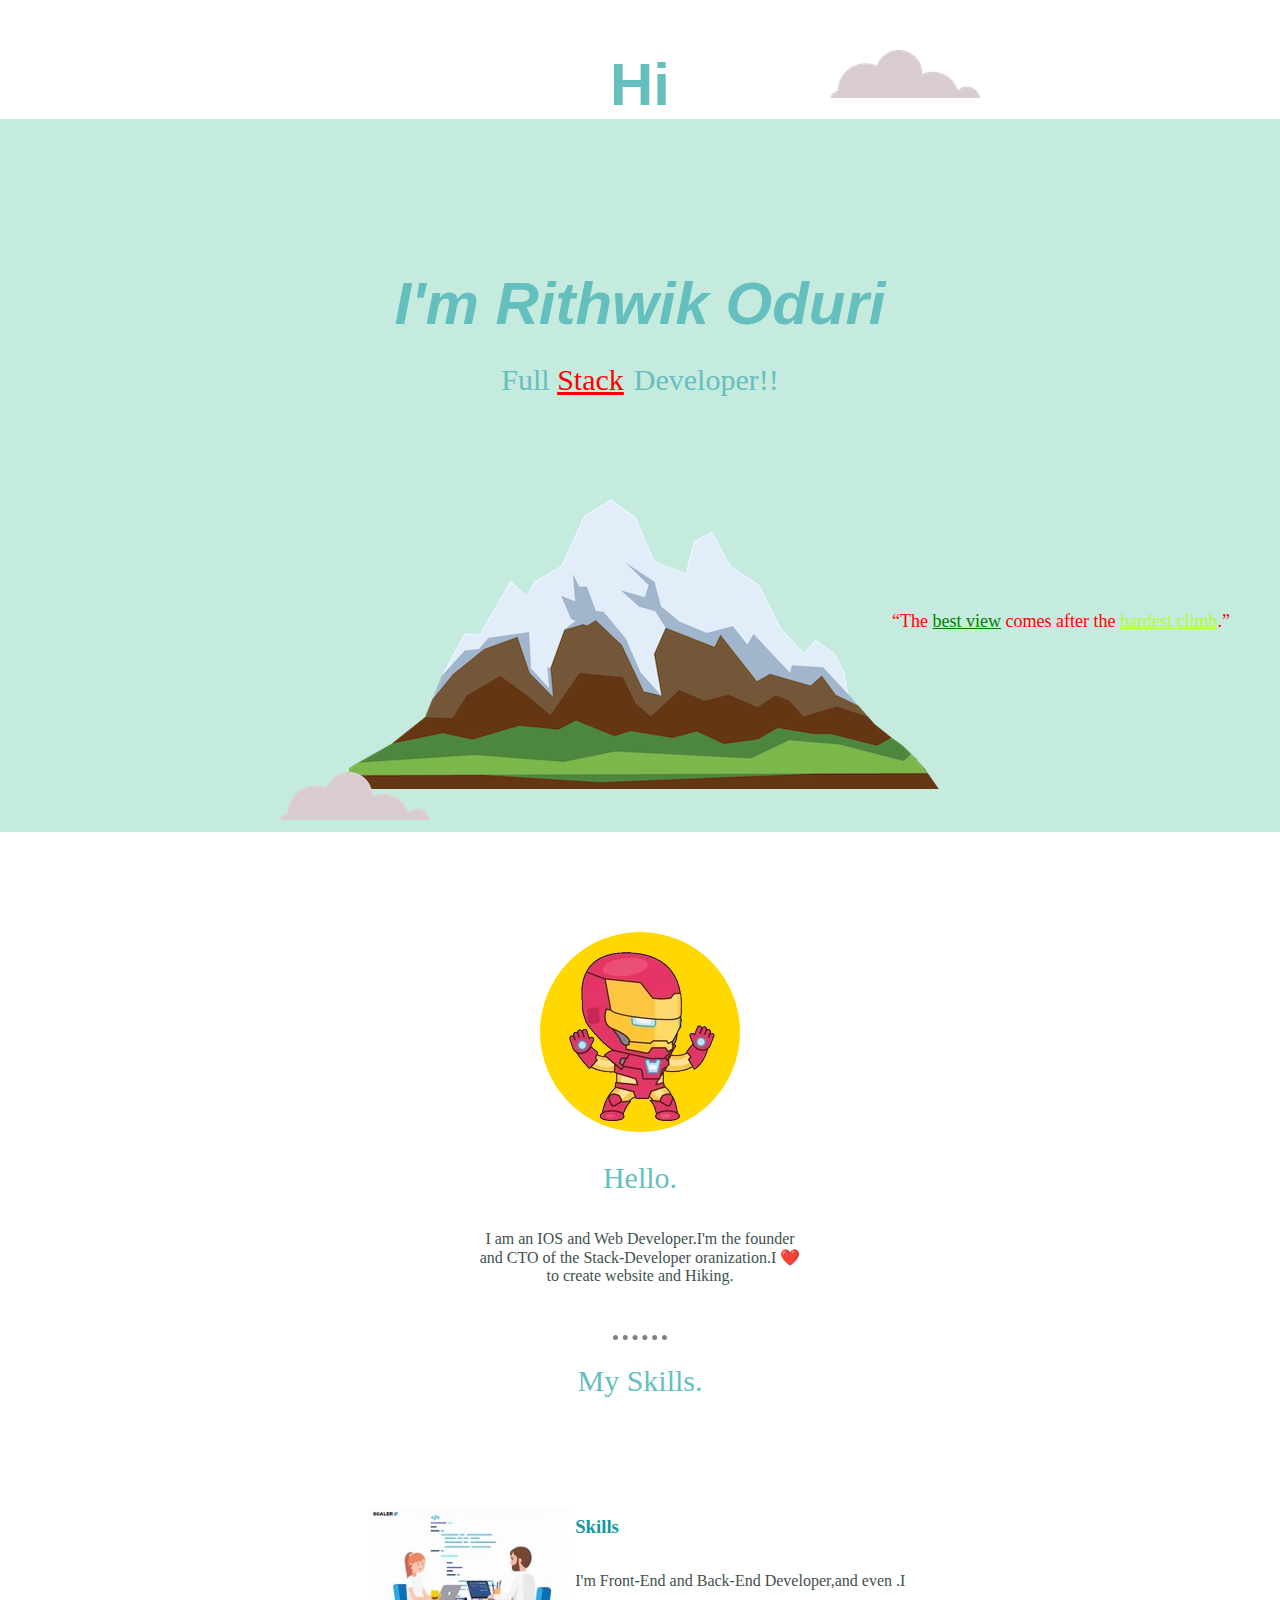
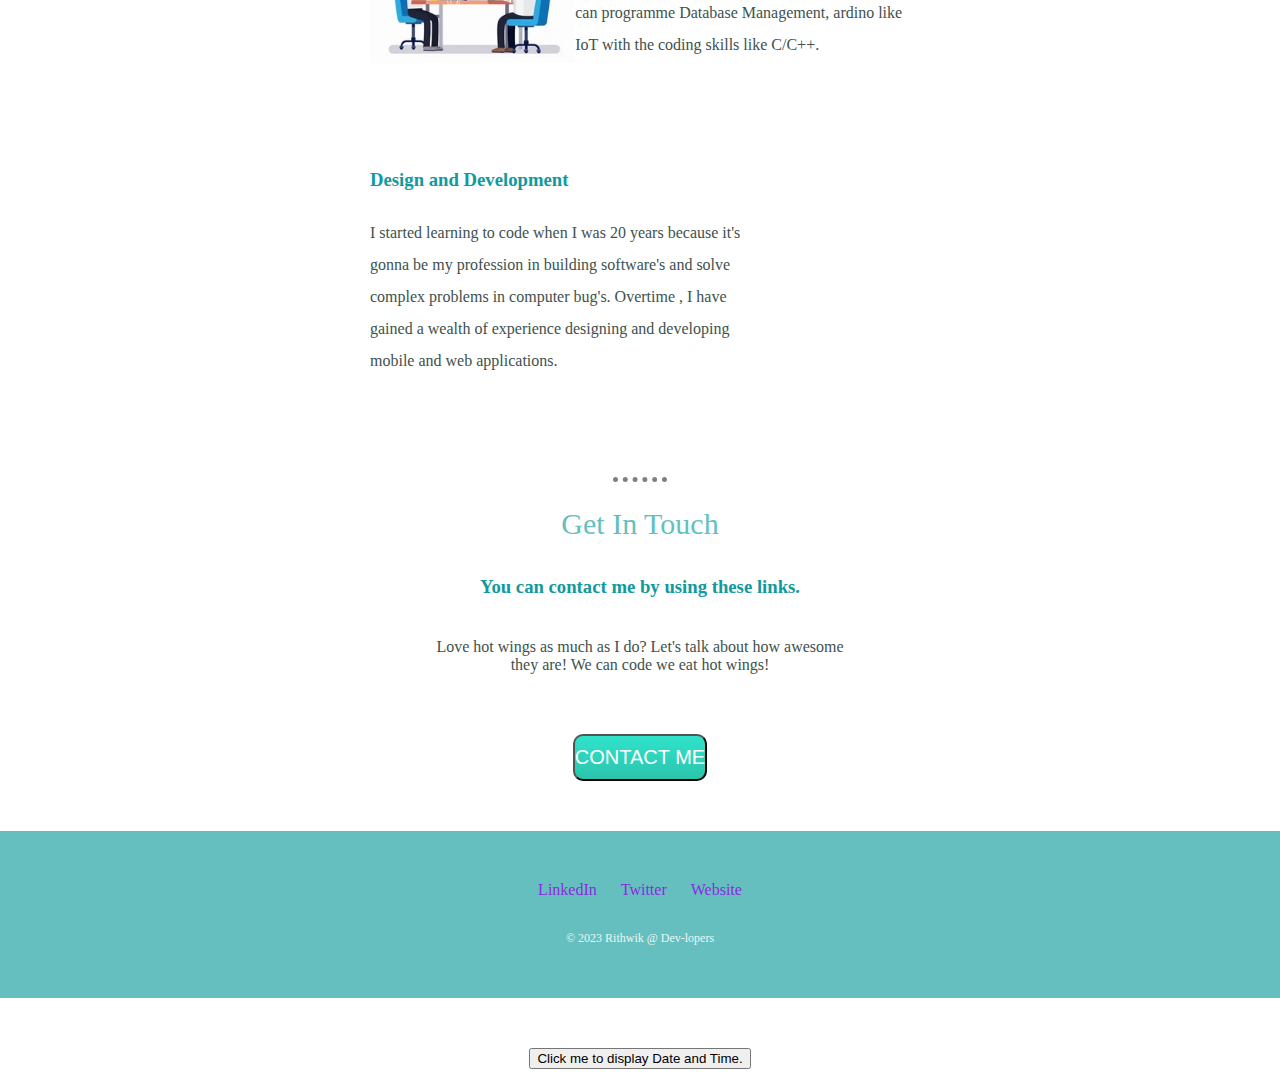
==== index.html @ 6b648e44 "Update index.html" ====
<!DOCTYPE html>
<html lang="en">
<head>
    <meta charset="UTF-8">
    <meta http-equiv="X-UA-Compatible" content="IE=edge">
    <meta name="viewport" content="width=device-width, initial-scale=1.0">
    <title>Rithwik's Style Site.</title>
    <link rel="stylesheet" type="text/css" href="index.css">
    <link rel="icon" href="ironman.webp">
</head>

<body>
    <h1>Hi</h1>
    <div class="top-container">
        <img class="top-cloud" src="cloud.png" alt="There is a image about me">
        <h1><em>I'm Rithwik Oduri</em></h1>
       <center><h2>Full <span class="stack">Stack</span>Developer!!</h2></center>
       <img class="bottom-cloud" src="cloud.png">
       <div class="mv">
       <img class="mountain" src="mountain.png">
       </div>
       <div class="quote"><p>“The <span class="quote1">best view</span> comes after the <span class="quote2">hardest climb</span>.”</p></div>

    </div>
    <div class="middle-container">
        <div class="profile">
          <img class="iron" src="iron-man.webp" alt="There is a image about me.">
          <h2>Hello.</h2>
          <p class="intro">I am an IOS and Web Developer.I'm the founder and CTO of the Stack-Developer oranization.I ❤️ to create website and Hiking.</p>
        </div>
        <hr>
        <div class="skills">
          <h2>My Skills.</h2>
          <div class="skill-row">
            <img class="skill" src="scaler.webp" alt="There is a image about computer.">
            <h3>Skills</h3>
            <p class="code-skill">I'm Front-End and Back-End Developer,and even .I can programme Database Management, ardino like IoT with the coding skills like C/C++.</p>
          </div>
          <div class="skill-row">
            <img class="chillies" src="code.webp" alt="There is a image about chilli.">
            <h3>Design and Development</h3>
            <p>I started learning to code when I was 20 years because it's gonna be my profession in building software's and solve complex problems in computer bug's. Overtime , I have gained a wealth of experience designing and developing mobile and web applications.</p>
          </div>
        </div>
        <hr>
        <div class="contact-me">
          <h2>Get In Touch</h2>
          <h3>You can contact me by using these links.</h3>
          <p class="contact-message">Love hot wings as much as I do? Let's talk about how awesome they are! We can code we eat hot wings!</p>
          <a class="btn" href="mailto:name@email.com"><button class="btn">CONTACT ME</button></a>
        </div>
      </div>
      <div class="bottom-container">
        <a class="footer-link" href="https://www.linkedin.com/">LinkedIn</a>
        <a class="footer-link" href="https://twitter.com/">Twitter</a>
        <a class="footer-link" href="https://www.appbrewery.co/">Website</a>
        <p class="copyright">© 2023 Rithwik @ Dev-lopers</p>
      </div>
<button type="button"
onclick="document.getElementById('demo').innerHTML = Date()">
Click me to display Date and Time.</button>

<p id="demo"></p>

</body>
</html>
---- index.css ----
body{
    color: #40514E;
    margin:0;
    text-align: center;
    font-family: Meriweather,serif;
}
h1{
    margin-top:50px;
    margin: 50px auto 0 auto;
    font-size: 60px;/* 16px 90px =16px/90px=562.5*/  /* 1em =16px = 100% =1em*/ 
    font-family:Verdana, Geneva, Tahoma, sans-serif;
    color: #66bfbf;
}
h2{
    font-size: 30px;
    color: #66BFBF;
    font-weight: lighter;
    padding-bottom: 10px;
}
h3{
    color: #11999e;
}
.top-container{
    background-color:rgb(197, 235, 222);
    padding-top: 100px;
/*margin:0px
padding-top 20px;
padding-left: 20px;
padding-right: 20px;
padding-bottom: 20px;
margin-top: 20px;
margin-left: 20px;
margin-right: 20px;
margin-bottom: 20px;
border-left: 20px;
border-right: 20px;
border-bottom: 20px;
border-top: 20px;
margin: 10px;
padding: 20px;
*/

}
/*.div2{
    height: 300px;
    width: 300px;
    margin-left: 500px;
    padding: 20px;
    margin:100px;
}
.div2:hover{
    box-shadow:5px 8px 10px 20px gold;
}
.iron:hover{
    box shadow: 5px 5px 8px blue, 10px 10px 8px red, 15px 15px 8px green
    transform: rotateX(150);
    transform: rotateY(150);
    transform: rotateZ(150);

}*/
.middle-container{
    margin: 100px ;
    
}
.bottom-container{
    position: relative;
    bottom: 50px;
    background-color: #66BFBF;
    padding: 50px 0px 20px;
    
}
.stack{
    text-decoration: underline;
    color: red;
    padding-right: 10px;
}
.cloud{
    position: relative;
    left: 30px;

}
.bottom-cloud{
    position: absolute;
    left: 280px;
    bottom: 80px;
}
.top-cloud{
    position: absolute;
    right: 300px;
    top: 50px;  
}
.footer-link{
    color: blueviolet;
    margin: auto 10px 10px 10px;
}
.btn {
    background: #30e3cb;
    background-image: -webkit-linear-gradient(top, #30e3cb, #2bc4ad);
    background-image: -moz-linear-gradient(top, #30e3cb, #2bc4ad);
    background-image: -ms-linear-gradient(top, #30e3cb, #2bc4ad);
    background-image: -o-linear-gradient(top, #30e3cb, #2bc4ad);
    background-image: linear-gradient(to bottom, #30e3cb, #2bc4ad);
    -webkit-border-radius: 8;
    -moz-border-radius: 8;
    border-radius: 10px;
    font-family: Arial;
    color: #ffffff;
    font-size: 20px;
    padding: 10px 0px;
    text-decoration: none;
  }
  
  .btn:hover {
    background: #3cb0fd;
    background-image: -webkit-linear-gradient(top, #3cb0fd, #3498db);
    background-image: -moz-linear-gradient(top, #3cb0fd, #3498db);
    background-image: -ms-linear-gradient(top, #3cb0fd, #3498db);
    background-image: -o-linear-gradient(top, #3cb0fd, #3498db);
    background-image: linear-gradient(to bottom, #3cb0fd, #3498db);
    text-decoration: none;
  }
.skill-row{
    width: 50%;
    line-height: 2;
    margin: 100px auto 100px auto;
    text-align: left;
}
.chillies{
    width: 30%;
    float: right;
    margin-left: auto auto 0px 0px;
    padding-top: 20px;
}
.skill{
    width: 38%;
    float: left;
    margin-right:auto auto 0px auto;
}
.code-skill{
    clear:bottom;
}
hr{
    border-style: none;
    border-top-style: dotted;
    border-color: grey;
    border-width: 5px;
    width: 5%;
}
.intro{
    width: 30%;
    margin: auto auto 50px auto;
}
.iron{
    border-radius: 100%;
    background-color: gold;
}
.quote{
    text-align: right;
    position: relative;
    bottom: 200px;
    right: 50px;
    color: red;
    font-size: large;
}
.quote1{
    text-decoration: underline;
    color: black;
}
.quote2{
    text-decoration: underline;
    color: black;
}
.iron:hover{
    background-color: red;
}
.contact-message{
    width: 40%;
    margin: 40px auto 60px;
}
a{
    text-decoration: none;
    text-transform:capitalize;
}
a:hover{
    color: #eaf6f6;
}
.copyright{
    color: #eaf6f6;
    font-size: 0.75rem;
    padding: 20px 0px;
}
.quote1{
    color: green;
}
.quote2{
    color: greenyellow;
}
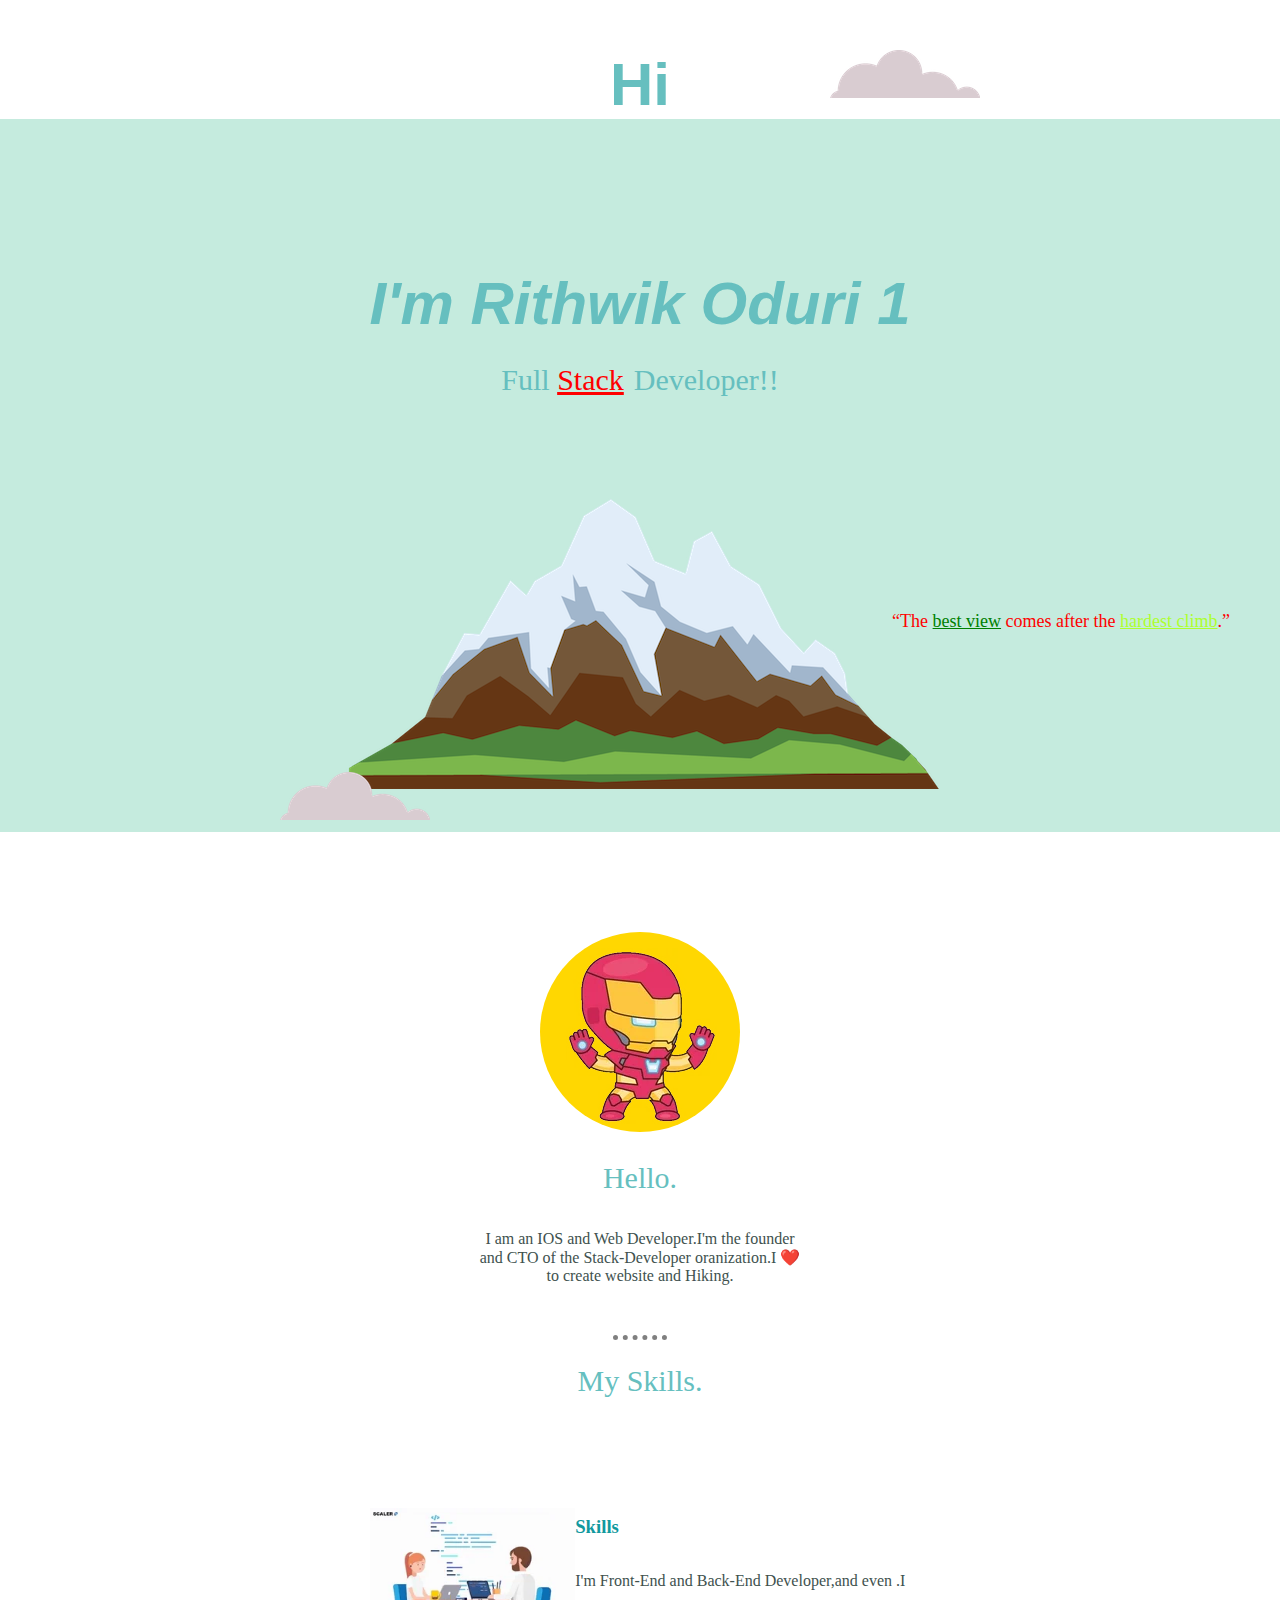
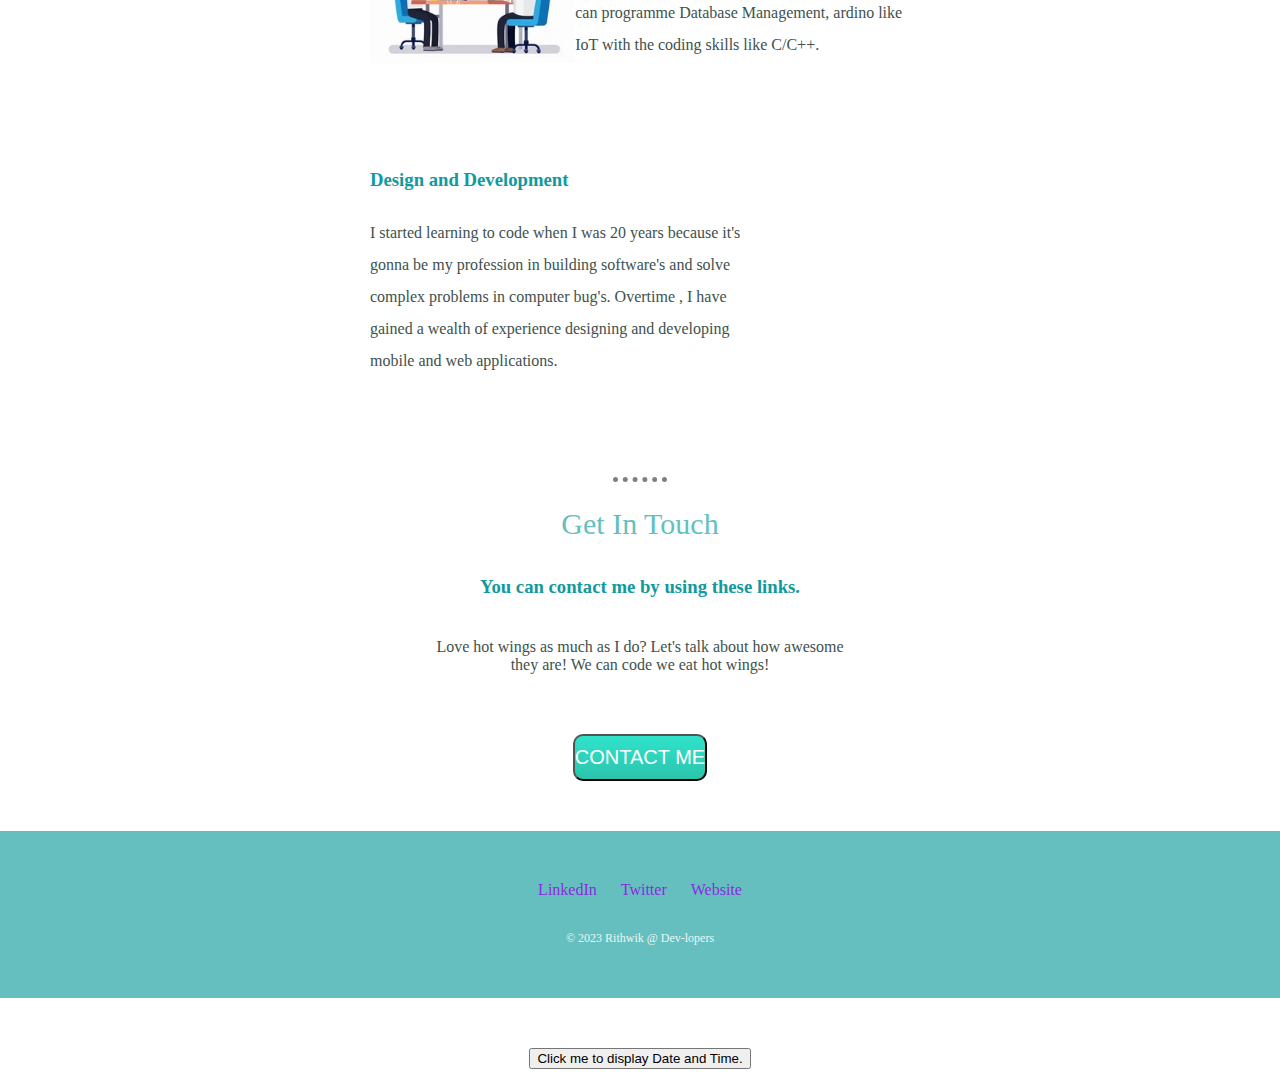
==== commit 9dd13dfb: "Update index.html" ====
--- a/index.html
+++ b/index.html
@@ -13,7 +13,7 @@
     <h1>Hi</h1>
     <div class="top-container">
         <img class="top-cloud" src="cloud.png" alt="There is a image about me">
-        <h1><em>I'm Rithwik Oduri</em></h1>
+        <h1><em>I'm Rithwik Oduri 1</em></h1>
        <center><h2>Full <span class="stack">Stack</span>Developer!!</h2></center>
        <img class="bottom-cloud" src="cloud.png">
        <div class="mv">
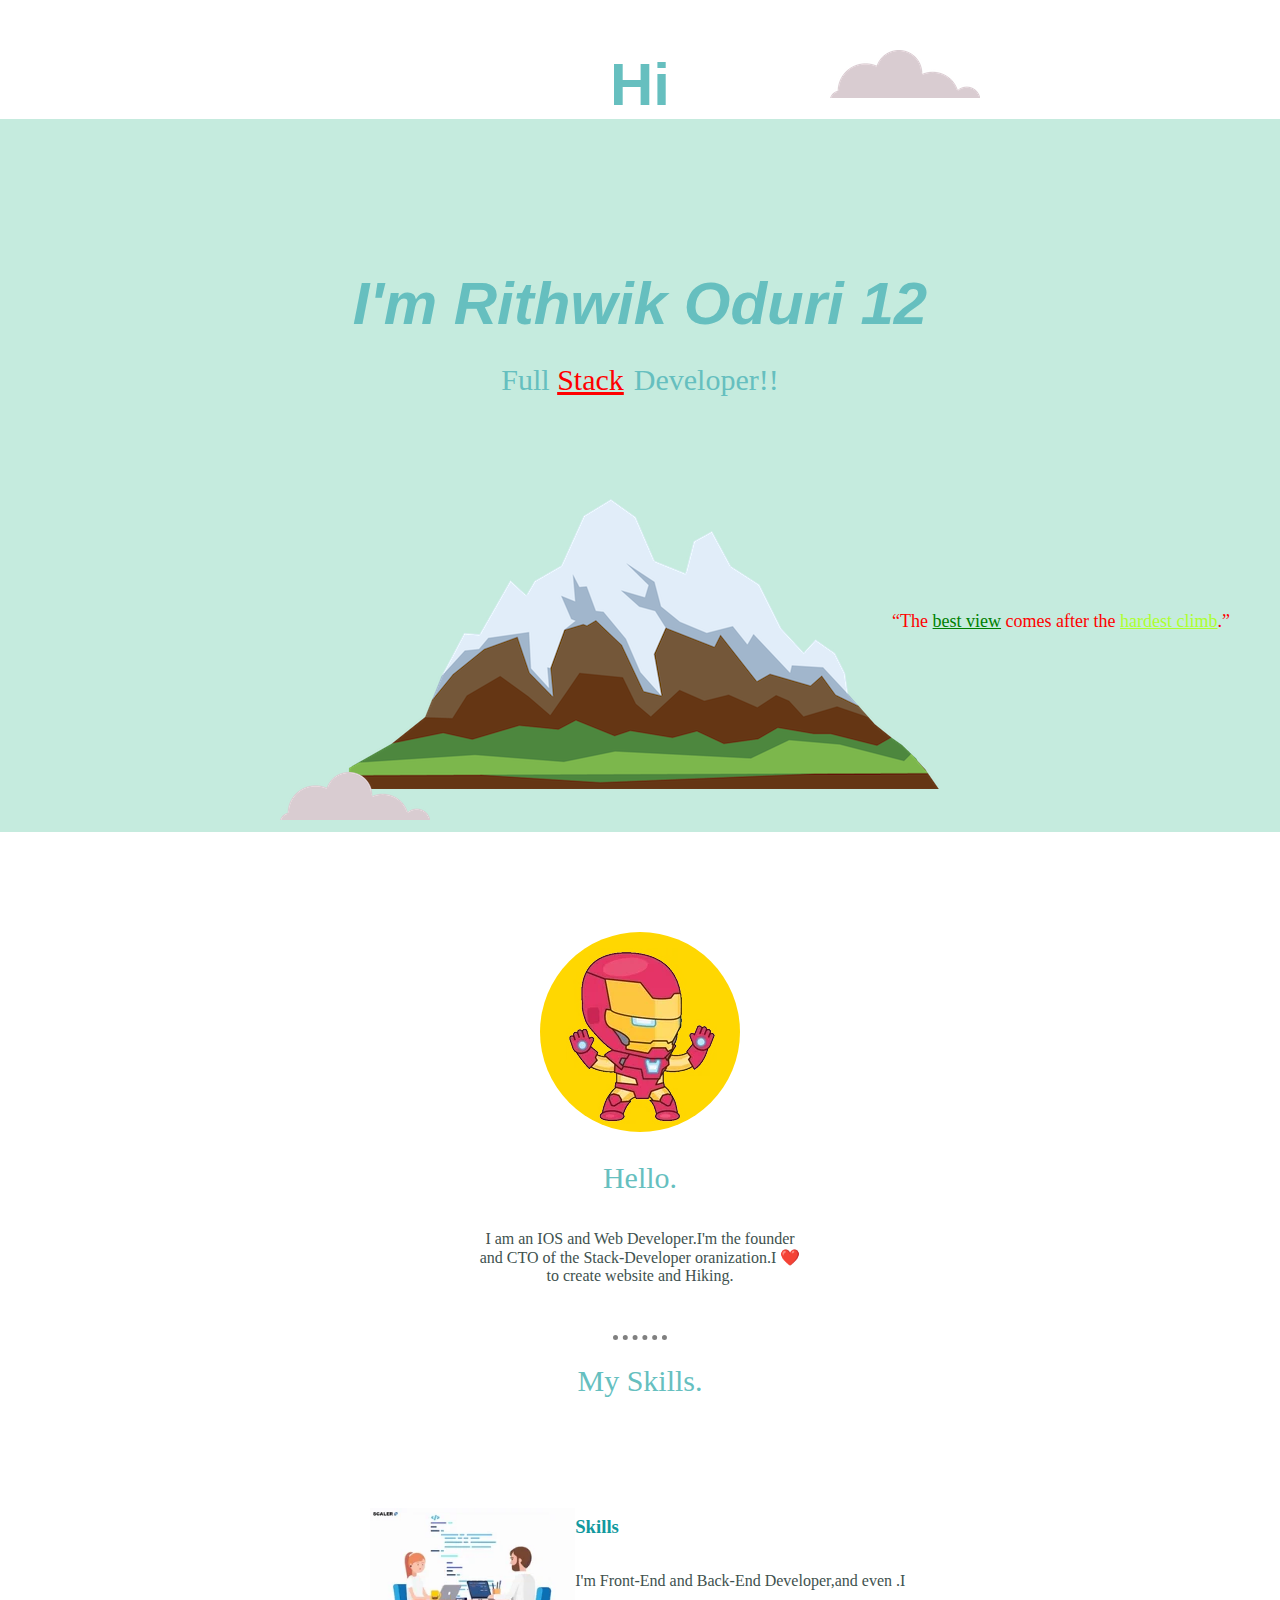
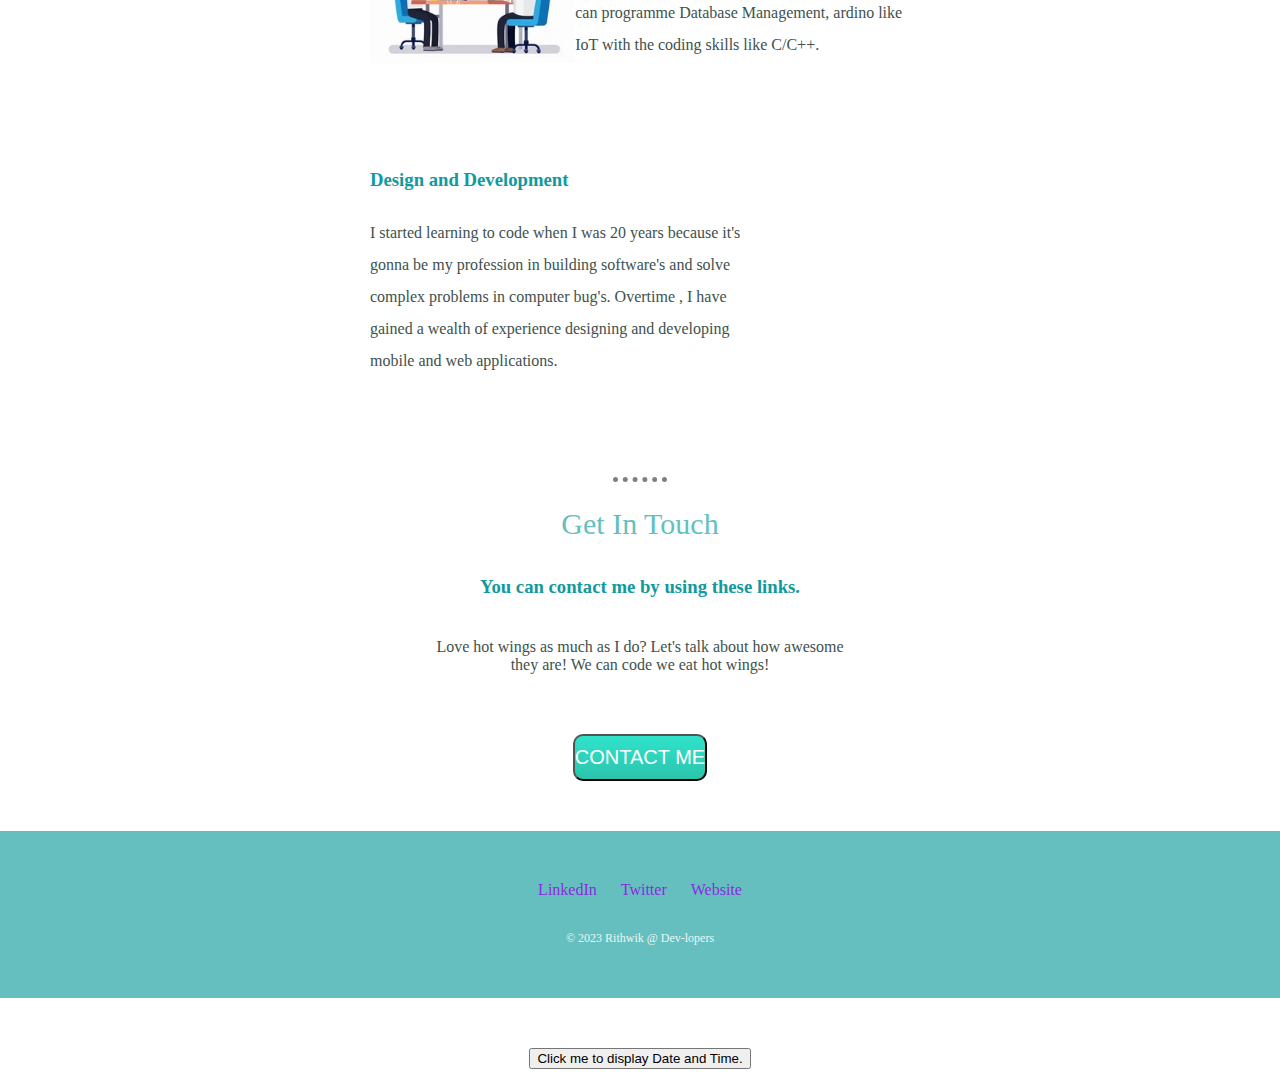
==== commit 09af22d7: "Update index.html" ====
--- a/index.html
+++ b/index.html
@@ -13,7 +13,7 @@
     <h1>Hi</h1>
     <div class="top-container">
         <img class="top-cloud" src="cloud.png" alt="There is a image about me">
-        <h1><em>I'm Rithwik Oduri 1</em></h1>
+        <h1><em>I'm Rithwik Oduri 12</em></h1>
        <center><h2>Full <span class="stack">Stack</span>Developer!!</h2></center>
        <img class="bottom-cloud" src="cloud.png">
        <div class="mv">
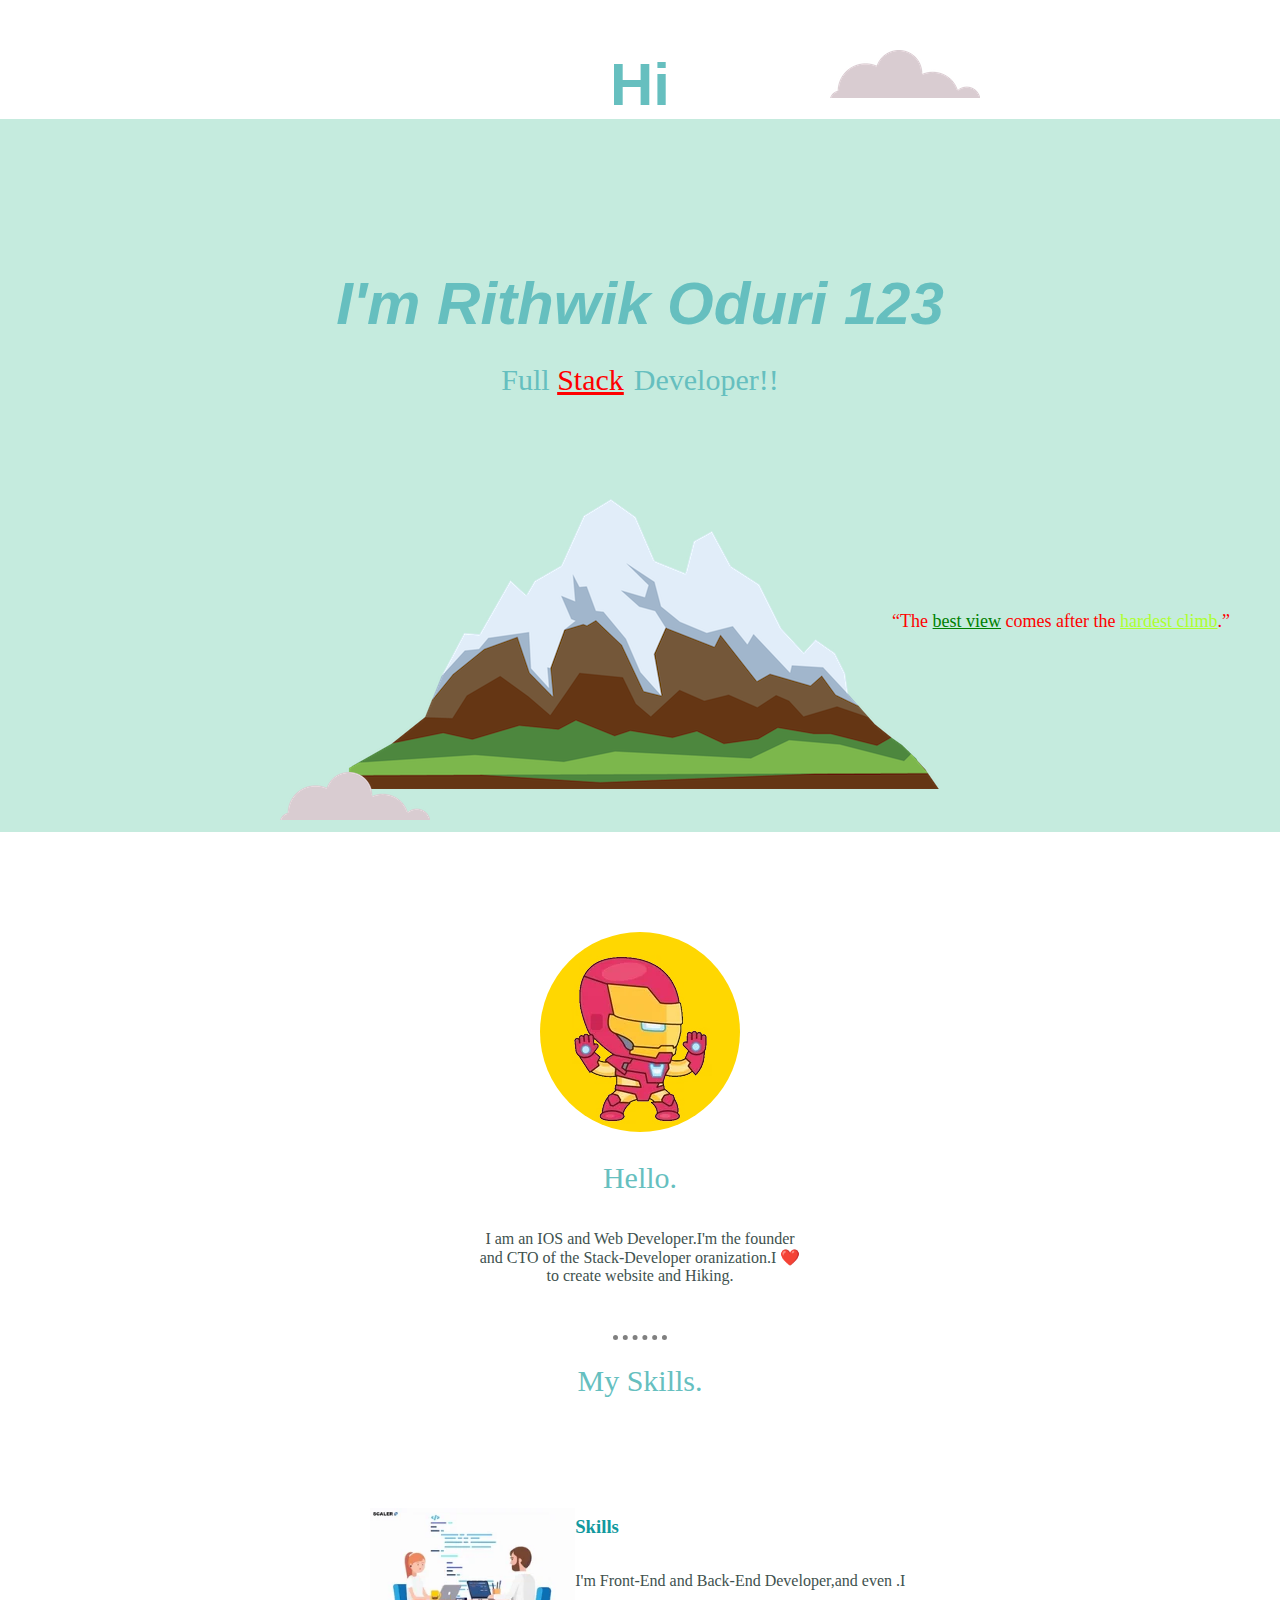
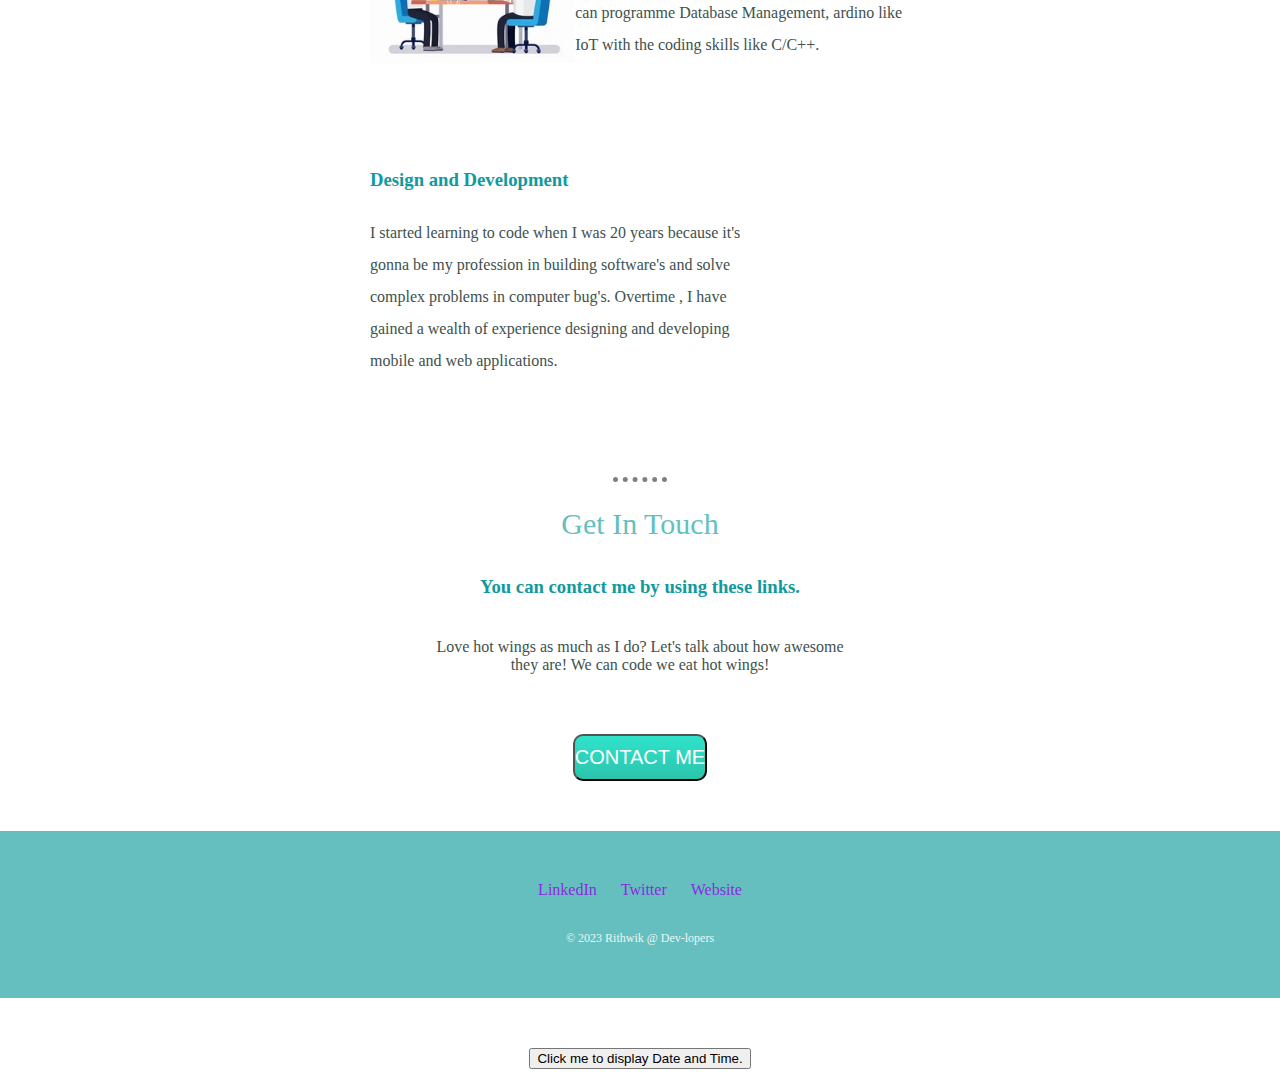
==== commit e978d0aa: "Update index.html" ====
--- a/index.html
+++ b/index.html
@@ -13,7 +13,7 @@
     <h1>Hi</h1>
     <div class="top-container">
         <img class="top-cloud" src="cloud.png" alt="There is a image about me">
-        <h1><em>I'm Rithwik Oduri 12</em></h1>
+        <h1><em>I'm Rithwik Oduri 123</em></h1>
        <center><h2>Full <span class="stack">Stack</span>Developer!!</h2></center>
        <img class="bottom-cloud" src="cloud.png">
        <div class="mv">
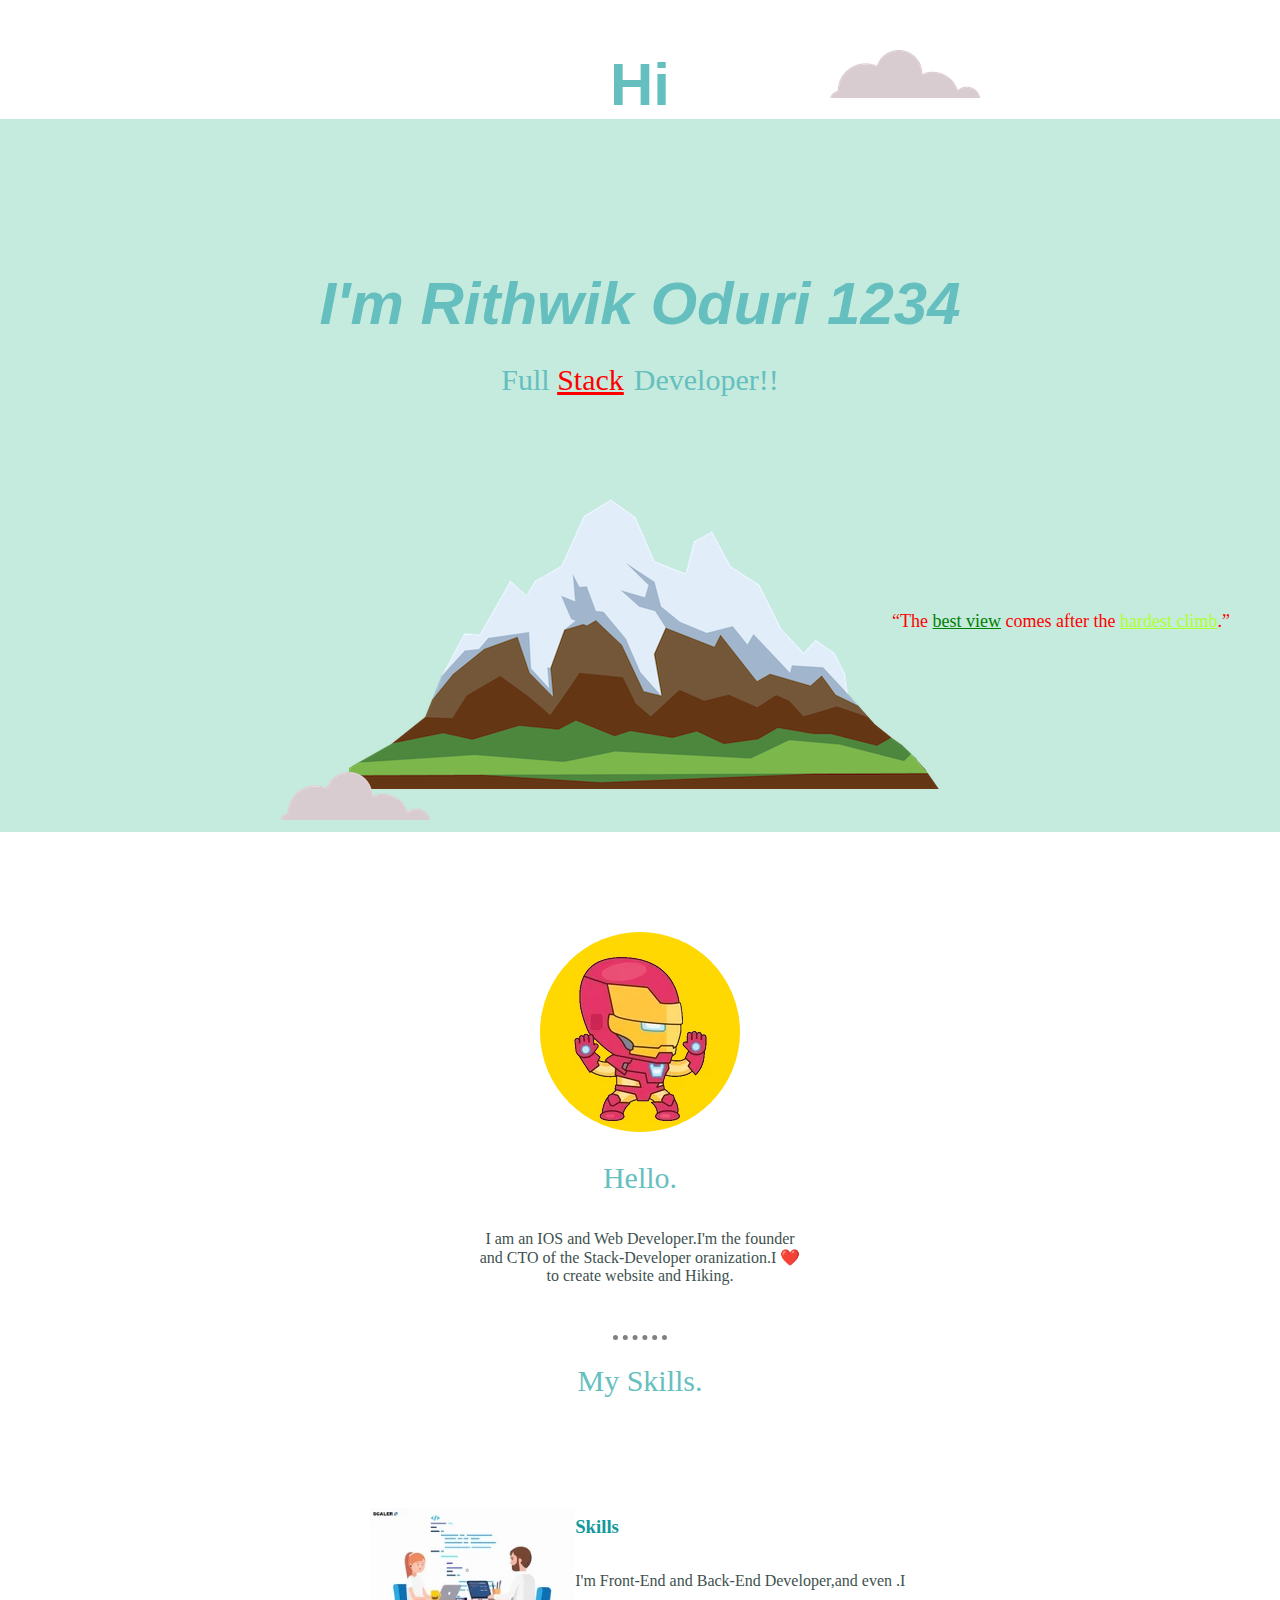
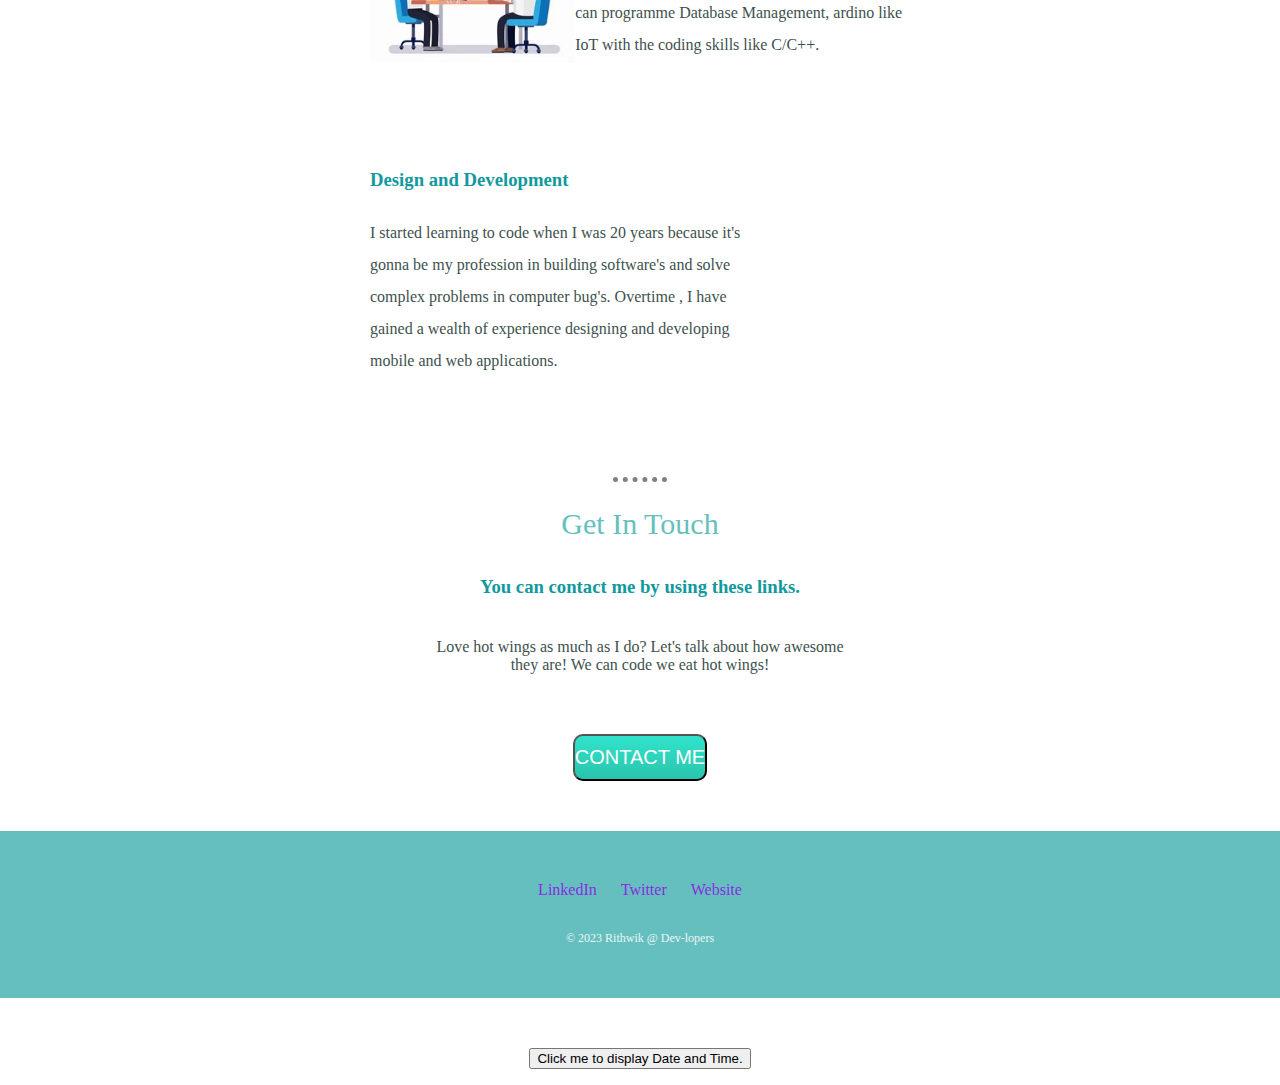
==== commit f6f0a210: "index.html" ====
--- a/index.html
+++ b/index.html
@@ -13,7 +13,7 @@
     <h1>Hi</h1>
     <div class="top-container">
         <img class="top-cloud" src="cloud.png" alt="There is a image about me">
-        <h1><em>I'm Rithwik Oduri 123</em></h1>
+        <h1><em>I'm Rithwik Oduri 1234</em></h1>
        <center><h2>Full <span class="stack">Stack</span>Developer!!</h2></center>
        <img class="bottom-cloud" src="cloud.png">
        <div class="mv">
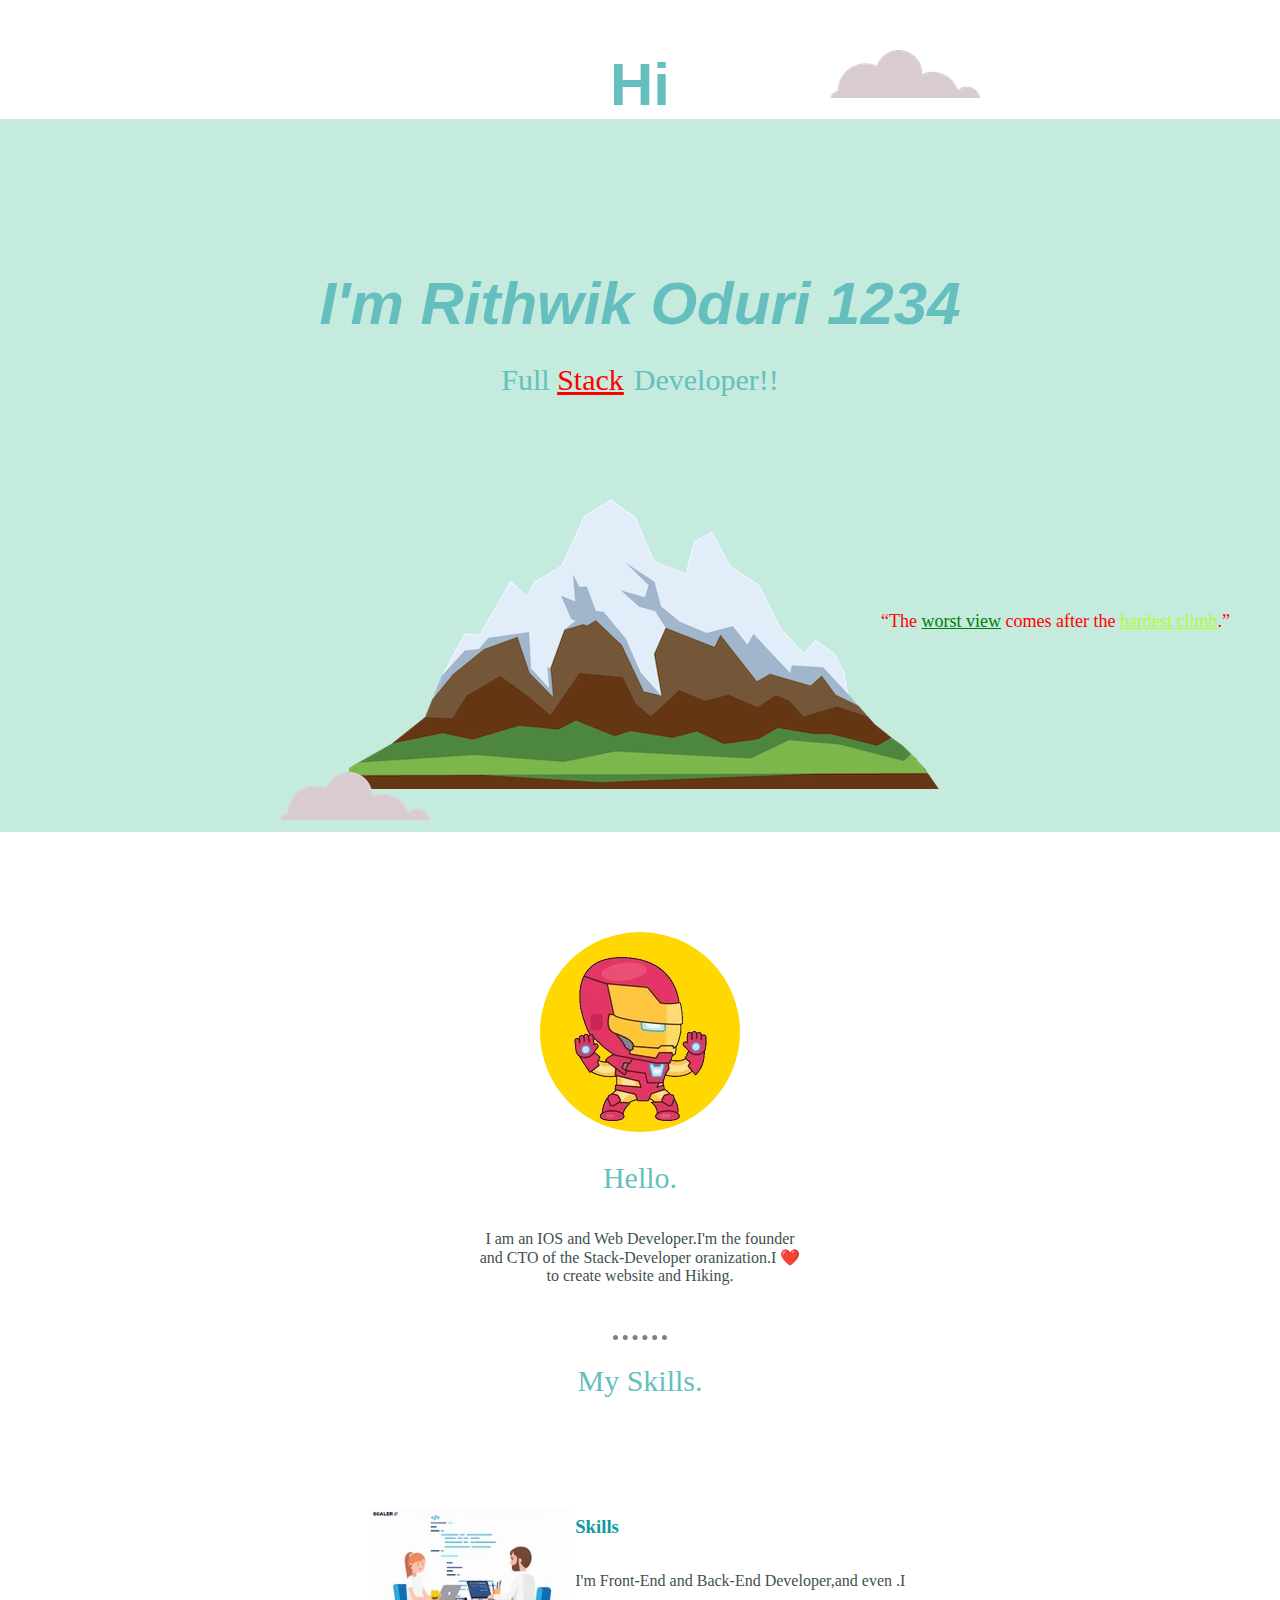
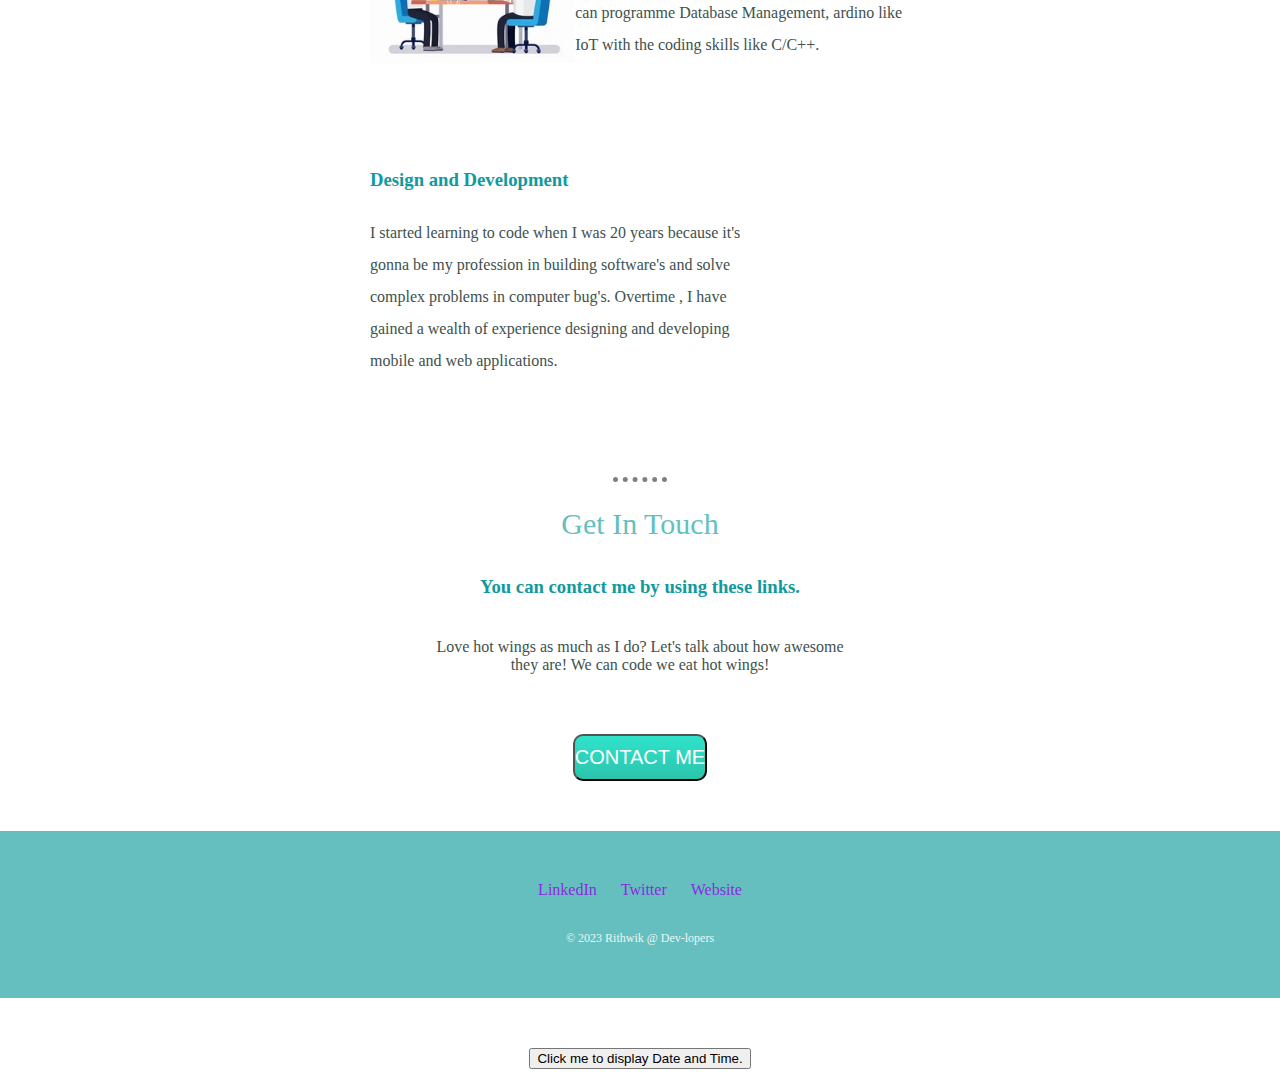
==== commit 10e03212: "Update index.html" ====
--- a/index.html
+++ b/index.html
@@ -19,7 +19,7 @@
        <div class="mv">
        <img class="mountain" src="mountain.png">
        </div>
-       <div class="quote"><p>“The <span class="quote1">best view</span> comes after the <span class="quote2">hardest climb</span>.”</p></div>
+       <div class="quote"><p>“The <span class="quote1">worst view</span> comes after the <span class="quote2">hardest climb</span>.”</p></div>
 
     </div>
     <div class="middle-container">
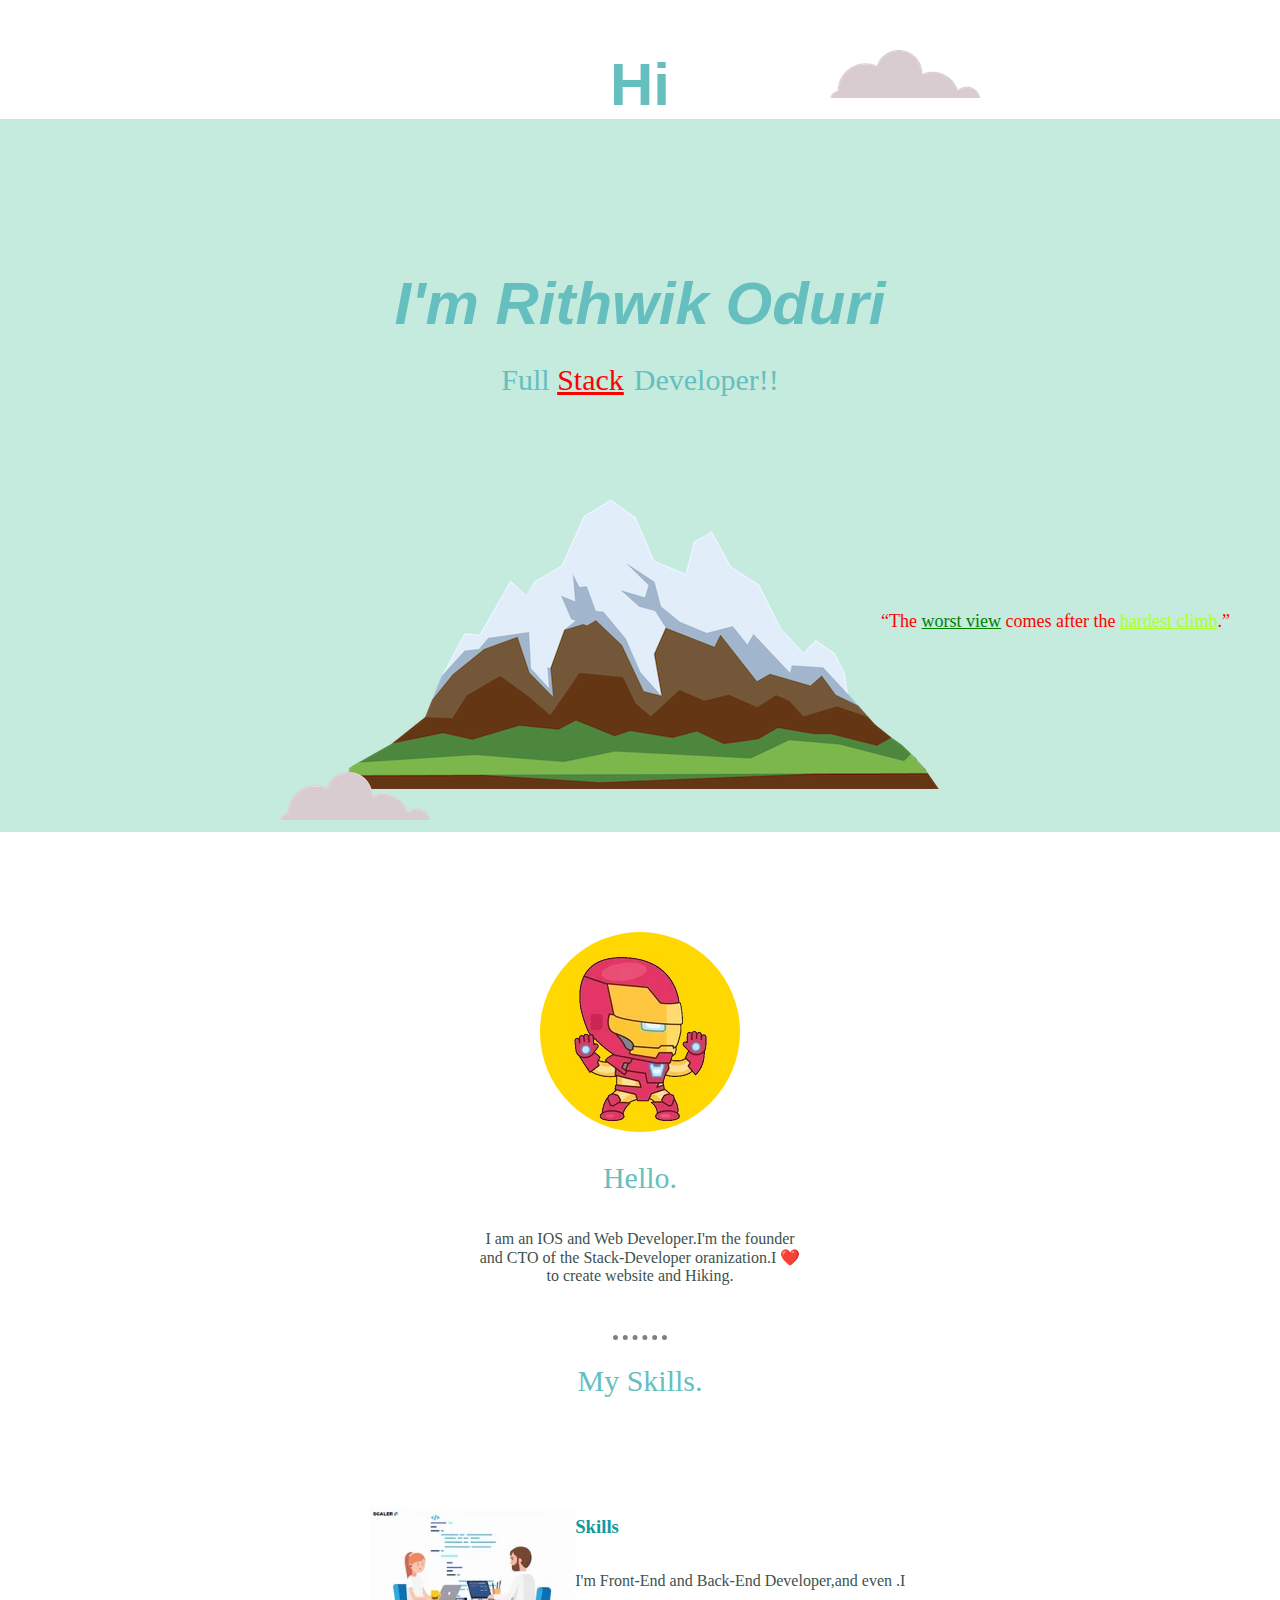
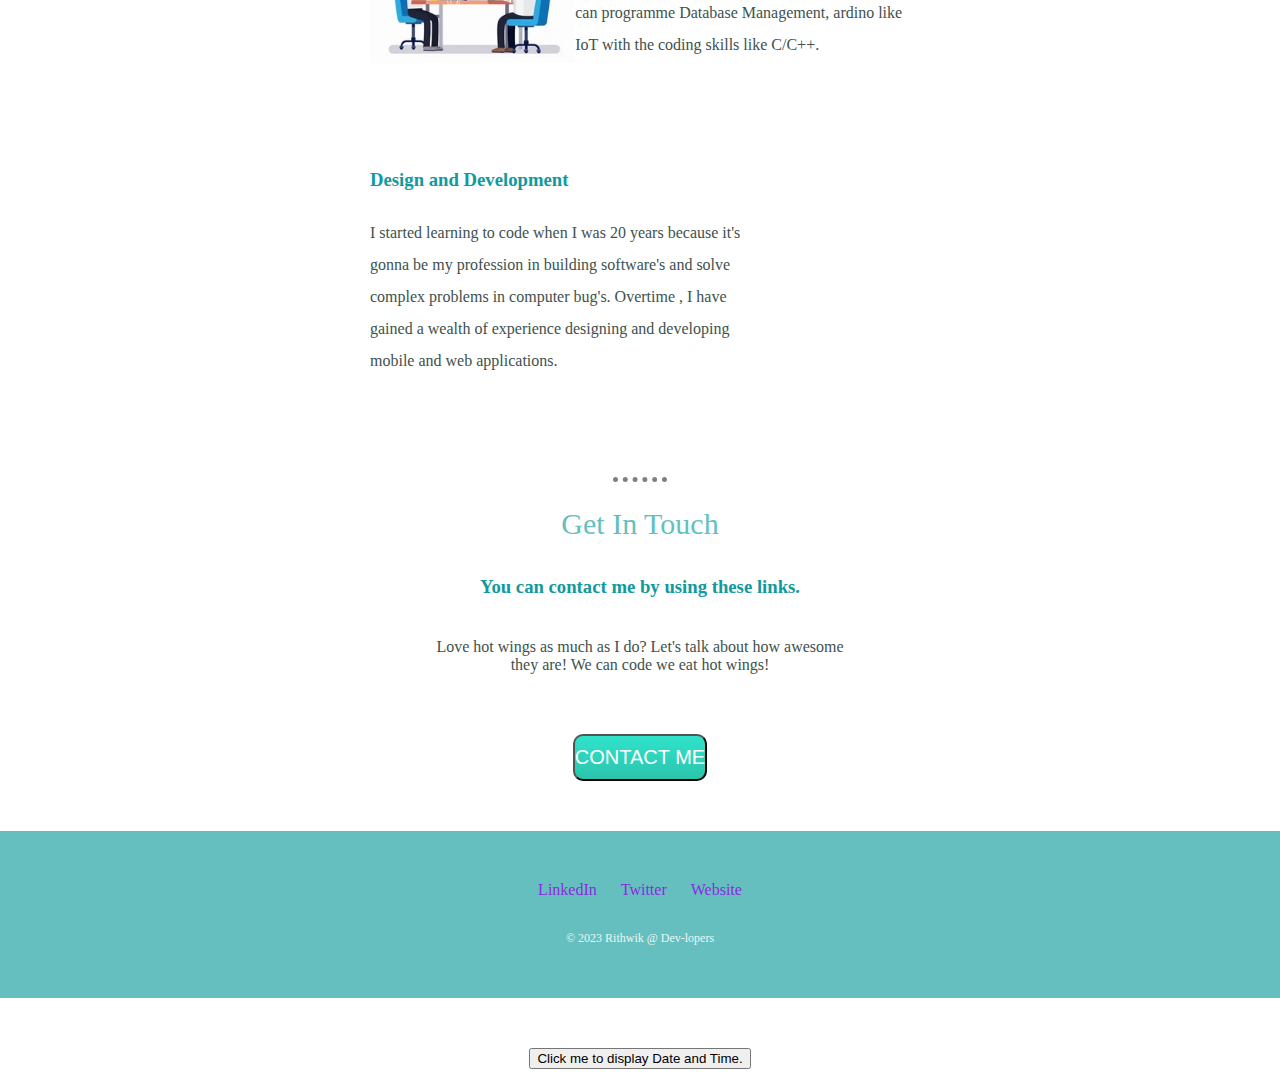
==== commit 54032528: "Update index.html" ====
--- a/index.html
+++ b/index.html
@@ -13,7 +13,7 @@
     <h1>Hi</h1>
     <div class="top-container">
         <img class="top-cloud" src="cloud.png" alt="There is a image about me">
-        <h1><em>I'm Rithwik Oduri 1234</em></h1>
+        <h1><em>I'm Rithwik Oduri </em></h1>
        <center><h2>Full <span class="stack">Stack</span>Developer!!</h2></center>
        <img class="bottom-cloud" src="cloud.png">
        <div class="mv">
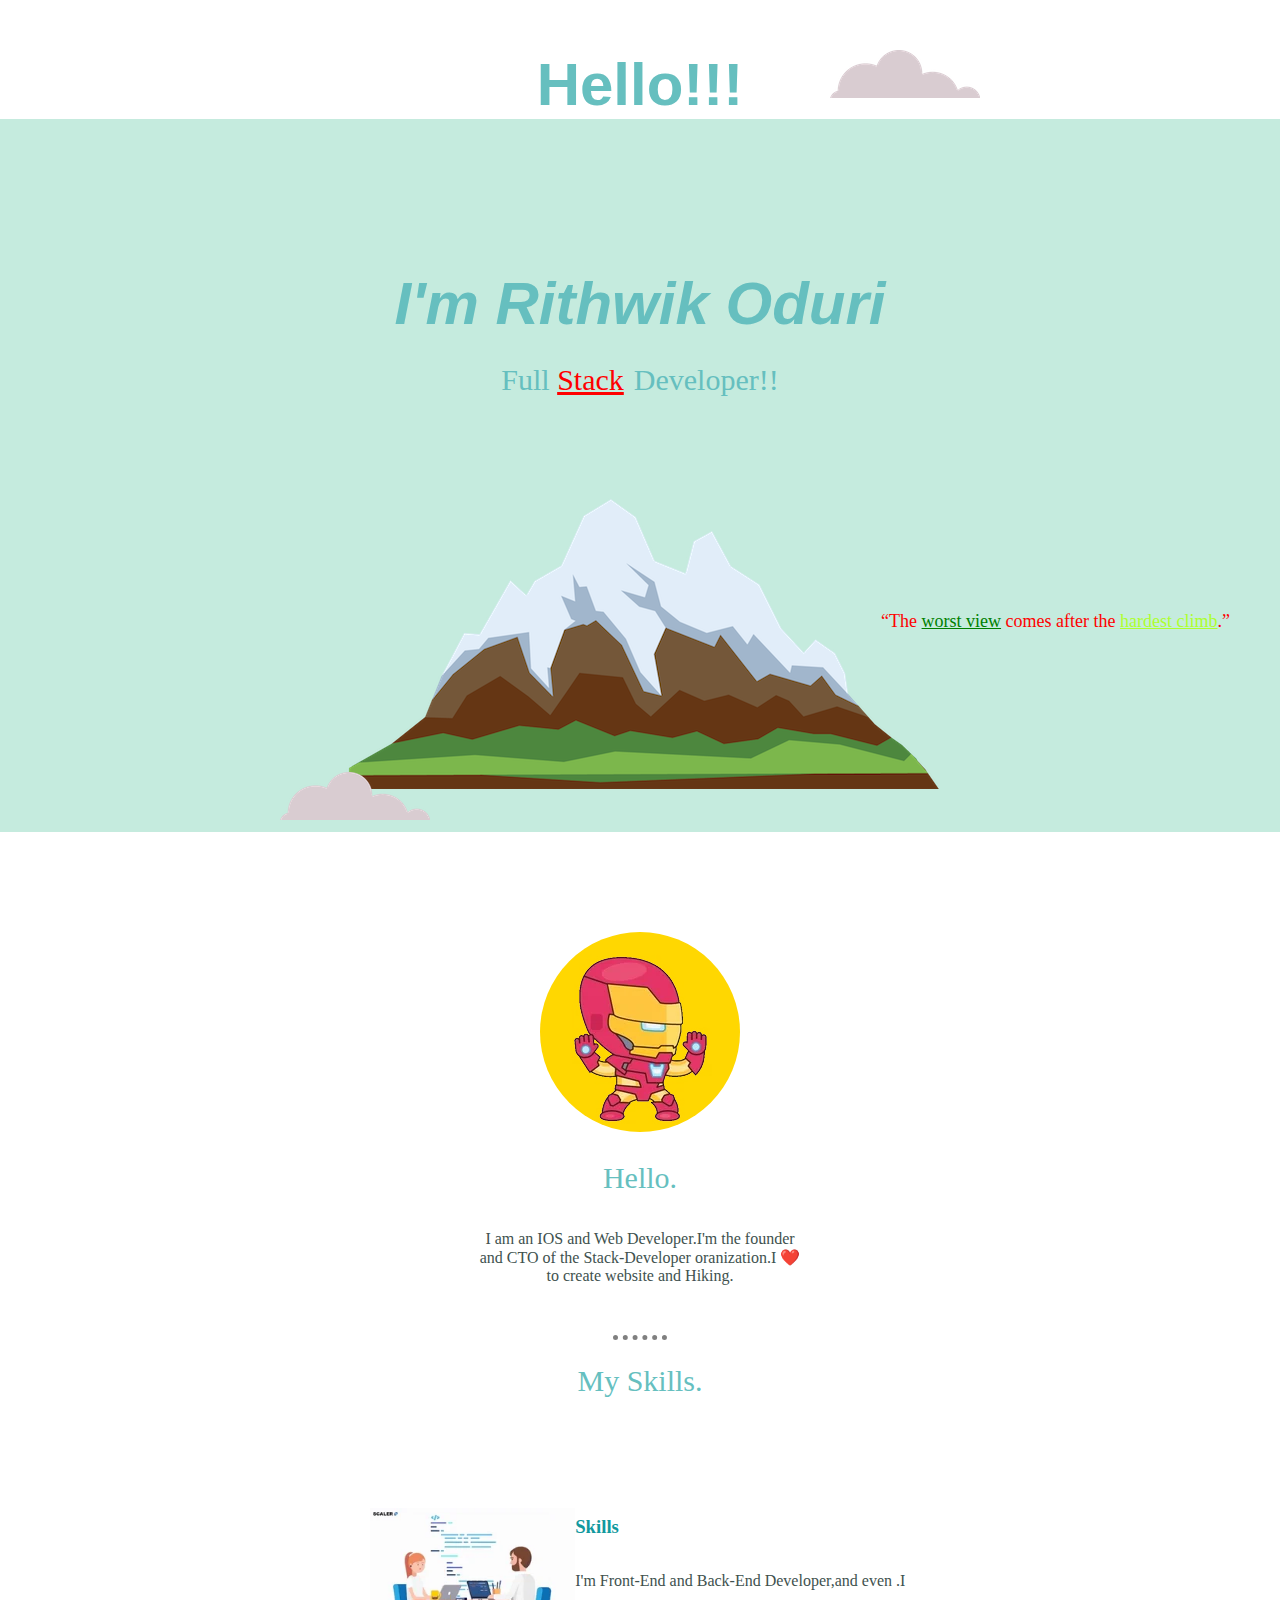
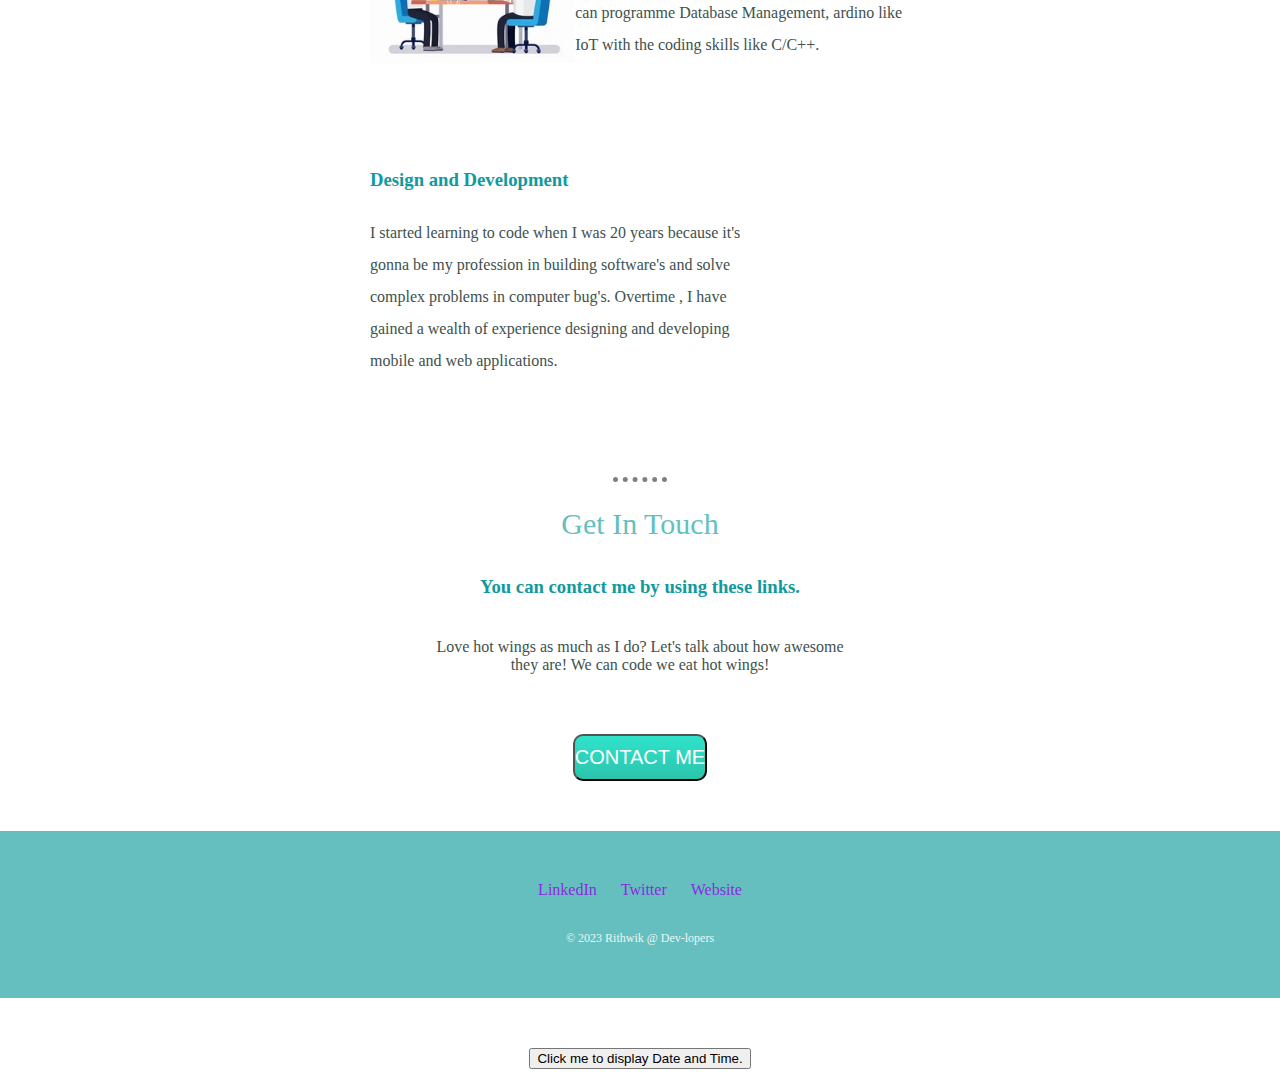
==== commit 406b9e52: "Update index.html" ====
--- a/index.html
+++ b/index.html
@@ -10,7 +10,7 @@
 </head>
 
 <body>
-    <h1>Hi</h1>
+    <h1>Hello!!!</h1>
     <div class="top-container">
         <img class="top-cloud" src="cloud.png" alt="There is a image about me">
         <h1><em>I'm Rithwik Oduri </em></h1>
